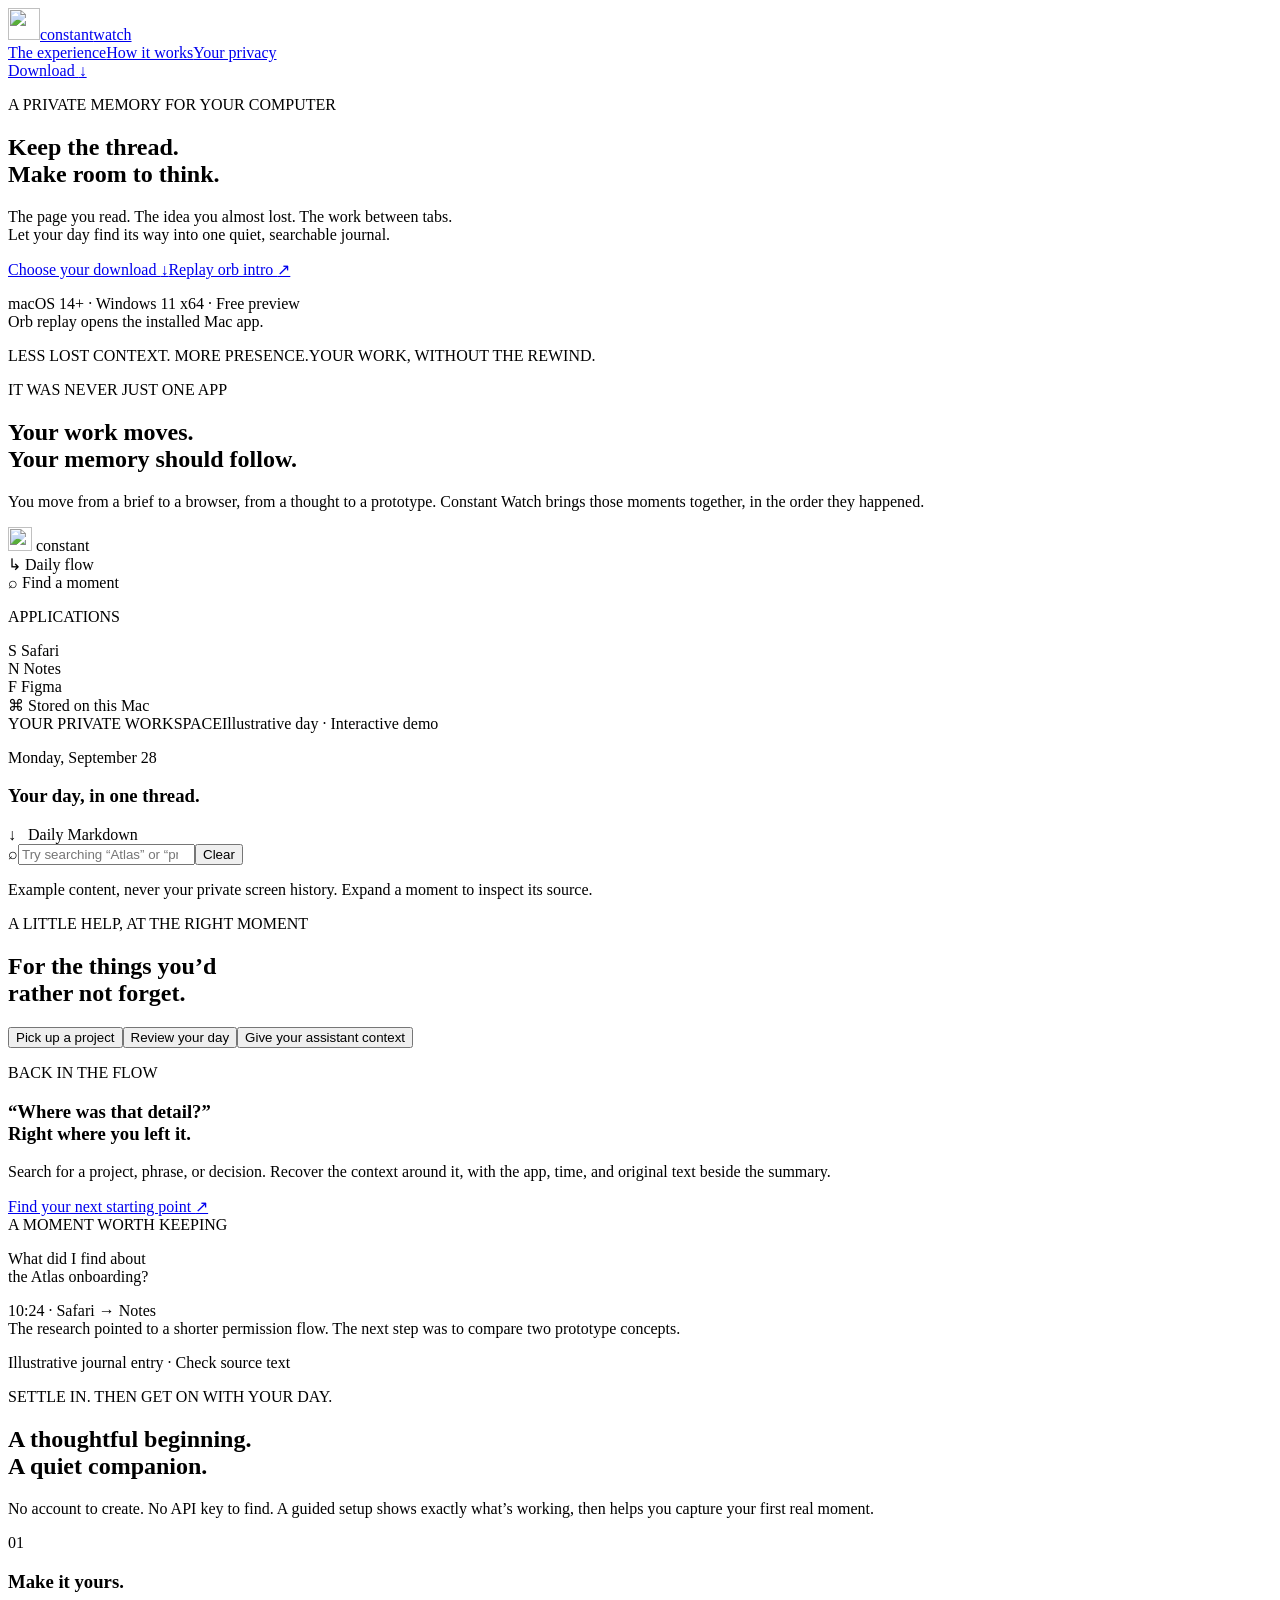
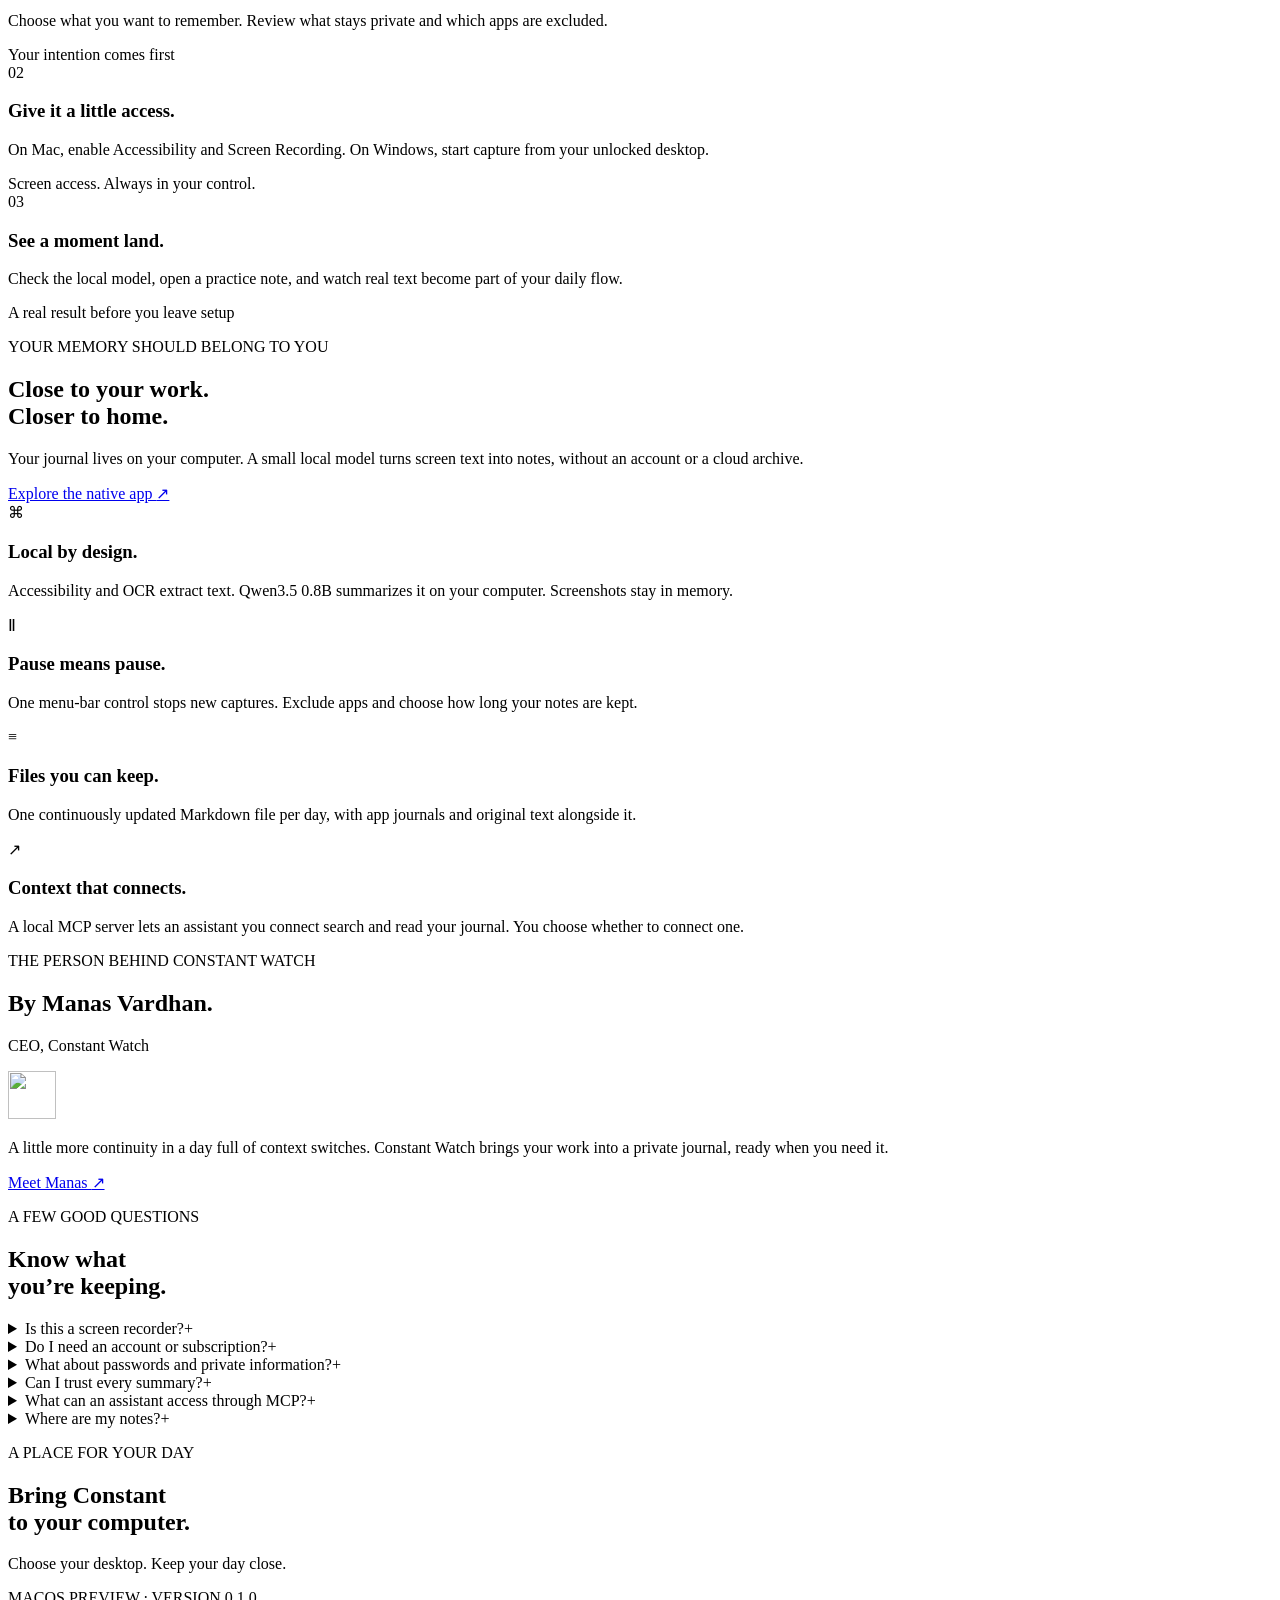
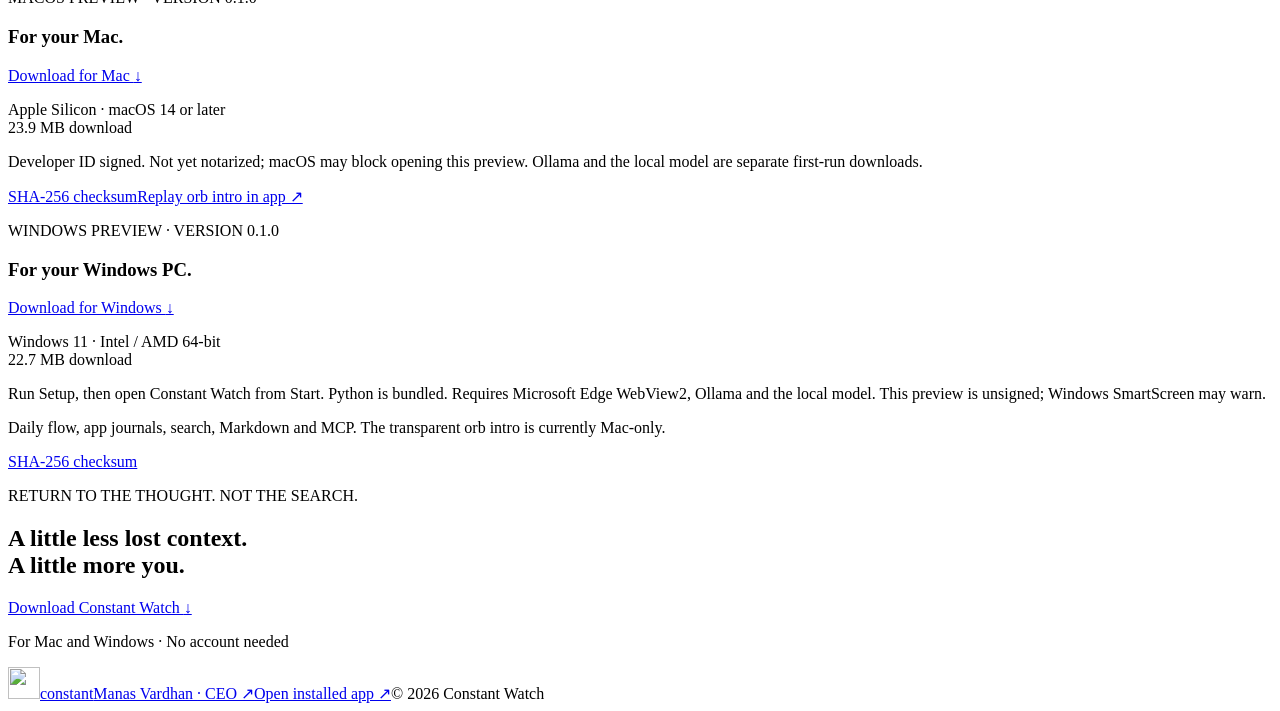
==== site/index.html @ dac9a5bb "Open-source Constant Watch for macOS and Windows under MIT" ====
<!doctype html>
<html lang="en">
<head><meta charset="UTF-8"><meta name="viewport" content="width=device-width, initial-scale=1"><meta name="theme-color" content="#ffffff"><meta name="description" content="A private, local memory for Mac and Windows. Turn visible screen text into one continuous daily journal. No account. No cloud archive."><link rel="icon" href="/favicon.svg" type="image/svg+xml"><title>Constant Watch — Keep the thread.</title><link rel="stylesheet" href="/static/landing.css"><script src="/static/landing.js" defer></script></head>
<body>
<header class="site-header"><a href="#" class="wordmark" aria-label="Constant Watch home"><img src="/static/brand-mark.svg" width="32" height="32" alt="">constant<span class="wordmark-suffix">watch</span></a><nav aria-label="Main navigation"><a href="#the-day">The experience</a><a href="#how-it-works">How it works</a><a href="#privacy">Your privacy</a></nav><a class="button ghost compact" href="#download">Download <span>↓</span></a></header>
<main>
<section class="hero">
  <div class="hero-image" aria-hidden="true"></div>
  <div class="hero-content"><p class="eyebrow">A PRIVATE MEMORY FOR YOUR COMPUTER</p><h1>Keep the thread.<br>Make room to think.</h1><p class="hero-copy">The page you read. The idea you almost lost. The work between tabs.<br>Let your day find its way into one quiet, searchable journal.</p><div class="hero-actions"><a class="button primary" href="#download">Choose your download <span>↓</span></a><a class="quiet-link" href="constantwatch://replay">Replay orb intro <span>↗</span></a></div><p class="hero-note">macOS 14+ · Windows 11 x64 <span>·</span> Free preview<br>Orb replay opens the installed Mac app.</p></div>
  <div class="hero-bottom"><span>LESS LOST CONTEXT. MORE PRESENCE.</span><span>YOUR WORK, WITHOUT THE REWIND.</span></div>
</section>
<section id="the-day" class="section experience">
  <div class="section-heading"><div><p class="eyebrow">IT WAS NEVER JUST ONE APP</p><h2>Your work moves.<br>Your memory should follow.</h2></div><p>You move from a brief to a browser, from a thought to a prototype. Constant Watch brings those moments together, in the order they happened.</p></div>
  <div class="product-demo">
    <aside class="demo-sidebar"><div class="mini-brand"><img src="/static/brand-mark.svg" width="24" height="24" alt=""> <span>constant</span></div><div class="demo-nav active">↳ <span>Daily flow</span></div><div class="demo-nav">⌕ <span>Find a moment</span></div><p class="demo-label">APPLICATIONS</p><div class="demo-app">S <span>Safari</span></div><div class="demo-app">N <span>Notes</span></div><div class="demo-app">F <span>Figma</span></div><div class="demo-sidebar-bottom">⌘ <span>Stored on this Mac</span></div></aside>
    <div class="demo-main"><div class="demo-top"><span>YOUR PRIVATE WORKSPACE</span><span>Illustrative day · Interactive demo</span></div><div class="demo-title"><div><p>Monday, September 28</p><h3>Your day, in one thread.</h3></div><span class="demo-export">↓ &nbsp; Daily Markdown</span></div><div class="demo-search"><span>⌕</span><input id="demo-search" type="search" aria-label="Search the illustrative journal" placeholder="Try searching “Atlas” or “prototype”…"><button id="demo-clear" type="button">Clear</button></div><div id="demo-entries" aria-live="polite"></div><p class="demo-caption">Example content, never your private screen history. Expand a moment to inspect its source.</p></div>
  </div>
</section>
<section class="section use-cases" id="uses"><div class="section-heading"><div><p class="eyebrow">A LITTLE HELP, AT THE RIGHT MOMENT</p><h2>For the things you’d<br>rather not forget.</h2></div></div><div class="use-tabs" role="tablist" aria-label="Use cases"><button role="tab" aria-selected="true" aria-controls="use-panel" id="use-recall" data-use="recall">Pick up a project</button><button role="tab" aria-selected="false" aria-controls="use-panel" id="use-review" data-use="review" tabindex="-1">Review your day</button><button role="tab" aria-selected="false" aria-controls="use-panel" id="use-assistant" data-use="assistant" tabindex="-1">Give your assistant context</button></div><div class="use-panel" id="use-panel" role="tabpanel" aria-labelledby="use-recall"><div><p class="eyebrow" id="use-eyebrow">BACK IN THE FLOW</p><h3 id="use-title">“Where was that detail?”<br>Right where you left it.</h3><p id="use-copy">Search for a project, phrase, or decision. Recover the context around it, with the app, time, and original text beside the summary.</p><a class="quiet-link" href="constantwatch://journal">Find your next starting point <span>↗</span></a></div><div class="use-example"><div class="example-label" id="example-label">A MOMENT WORTH KEEPING</div><p class="example-question" id="example-question">What did I find about<br>the Atlas onboarding?</p><div class="example-rule"></div><p id="example-answer">10:24 · Safari → Notes<br>The research pointed to a shorter permission flow. The next step was to compare two prototype concepts.</p><span class="example-footnote" id="example-footnote">Illustrative journal entry · Check source text</span></div></div></section>
<section class="section setup" id="how-it-works"><div class="section-heading"><div><p class="eyebrow">SETTLE IN. THEN GET ON WITH YOUR DAY.</p><h2>A thoughtful beginning.<br>A quiet companion.</h2></div><p>No account to create. No API key to find. A guided setup shows exactly what’s working, then helps you capture your first real moment.</p></div><div class="setup-grid"><article><span class="step-number">01</span><h3>Make it yours.</h3><p>Choose what you want to remember. Review what stays private and which apps are excluded.</p><span class="step-foot">Your intention comes first</span></article><article><span class="step-number">02</span><h3>Give it a little access.</h3><p>On Mac, enable Accessibility and Screen Recording. On Windows, start capture from your unlocked desktop.</p><span class="step-foot">Screen access. Always in your control.</span></article><article><span class="step-number">03</span><h3>See a moment land.</h3><p>Check the local model, open a practice note, and watch real text become part of your daily flow.</p><span class="step-foot">A real result before you leave setup</span></article></div></section>
<section class="section privacy" id="privacy"><div class="privacy-intro"><p class="eyebrow">YOUR MEMORY SHOULD BELONG TO YOU</p><h2>Close to your work.<br>Closer to home.</h2><p>Your journal lives on your computer. A small local model turns screen text into notes, without an account or a cloud archive.</p><a class="button ghost" href="constantwatch://onboarding">Explore the native app <span>↗</span></a></div><div class="privacy-grid"><article><span class="line-icon">⌘</span><h3>Local by design.</h3><p>Accessibility and OCR extract text. Qwen3.5 0.8B summarizes it on your computer. Screenshots stay in memory.</p></article><article><span class="line-icon">Ⅱ</span><h3>Pause means pause.</h3><p>One menu-bar control stops new captures. Exclude apps and choose how long your notes are kept.</p></article><article><span class="line-icon">≡</span><h3>Files you can keep.</h3><p>One continuously updated Markdown file per day, with app journals and original text alongside it.</p></article><article><span class="line-icon">↗</span><h3>Context that connects.</h3><p>A local MCP server lets an assistant you connect search and read your journal. You choose whether to connect one.</p></article></div></section>
<section class="section creator-section" id="manas-vardhan" aria-labelledby="creator-title">
  <div class="creator-identity"><p class="eyebrow">THE PERSON BEHIND CONSTANT WATCH</p><h2 id="creator-title">By Manas Vardhan.</h2><p class="creator-role">CEO, Constant Watch</p></div>
  <div class="creator-story"><img src="/static/brand-mark.svg" width="48" height="48" alt=""><p>A little more continuity in a day full of context switches. Constant Watch brings your work into a private journal, ready when you need it.</p><a class="quiet-link" href="https://manasvardhan.com/" target="_blank" rel="noopener noreferrer">Meet Manas <span aria-hidden="true">↗</span></a></div>
</section>
<section class="section faq"><div><p class="eyebrow">A FEW GOOD QUESTIONS</p><h2>Know what<br>you’re keeping.</h2></div><div class="faq-list"><details><summary>Is this a screen recorder?<span>+</span></summary><p>It periodically captures text from your foreground app using Accessibility and OCR. It doesn’t save screenshots or video. The default interval is 10 seconds, so brief changes between samples can be missed.</p></details><details><summary>Do I need an account or subscription?<span>+</span></summary><p>No. This version has no authentication, sign-up, or subscription flow. It runs on your computer with Ollama and the local model. The desktop app stores your journal locally.</p></details><details><summary>What about passwords and private information?<span>+</span></summary><p>Password managers are excluded by default, detected secure fields are skipped, and common secret patterns are redacted. Those protections are best-effort. Exclude sensitive apps or pause capture for anything you don’t want stored.</p></details><details><summary>Can I trust every summary?<span>+</span></summary><p>Small models can make mistakes. Every journal entry retains its original Accessibility and OCR text, so you can check what was actually visible. Screen text is reference material, never instructions for your assistant.</p></details><details><summary>What can an assistant access through MCP?<span>+</span></summary><p>Once you connect it, an assistant can search and read the captured journal, including source text. The MCP server is read-only. The assistant’s own handling of that context depends on the service you use.</p></details><details><summary>Where are my notes?<span>+</span></summary><p>On Mac, in Application Support under Constant Watch. On Windows, in %LOCALAPPDATA%\Constant Watch. Capture settings shows the folder; you can also download a day as Markdown.</p></details></div></section>
<section class="section download-section" id="download"><div><p class="eyebrow">A PLACE FOR YOUR DAY</p><h2>Bring Constant<br>to your computer.</h2><p>Choose your desktop. Keep your day close.</p></div><div class="download-card"><p class="release-label">MACOS PREVIEW · VERSION 0.1.0</p><h3>For your Mac.</h3><a class="button primary" href="https://github.com/yug-space/constant-watch/releases/download/v0.1.0/Constant-Watch-0.1.0-macOS-arm64.dmg" download>Download for Mac <span>↓</span></a><p>Apple Silicon · macOS 14 or later<br><span id="download-size">23.9 MB download</span></p><p class="release-note">Developer ID signed. Not yet notarized; macOS may block opening this preview. Ollama and the local model are separate first-run downloads.</p><div class="download-links"><a href="https://github.com/yug-space/constant-watch/releases/download/v0.1.0/Constant-Watch-0.1.0-macOS-arm64.dmg.sha256">SHA-256 checksum</a><a href="constantwatch://replay">Replay orb intro in app ↗</a></div></div><div class="download-card windows-download"><p class="release-label">WINDOWS PREVIEW · VERSION 0.1.0</p><h3>For your Windows PC.</h3><a class="button primary" href="https://github.com/yug-space/constant-watch/releases/download/v0.1.0/Constant-Watch-0.1.0-Windows-x64-Setup.exe" download>Download for Windows <span>↓</span></a><p>Windows 11 · Intel / AMD 64-bit<br><span id="windows-download-size">22.7 MB download</span></p><p class="release-note">Run Setup, then open Constant Watch from Start. Python is bundled. Requires Microsoft Edge WebView2, Ollama and the local model. This preview is unsigned; Windows SmartScreen may warn.</p><p class="release-note">Daily flow, app journals, search, Markdown and MCP. The transparent orb intro is currently Mac-only.</p><div class="download-links"><a href="https://github.com/yug-space/constant-watch/releases/download/v0.1.0/Constant-Watch-0.1.0-Windows-x64-Setup.exe.sha256">SHA-256 checksum</a></div></div></section><section class="closing"><div><p class="eyebrow">RETURN TO THE THOUGHT. NOT THE SEARCH.</p><h2>A little less lost context.<br>A little more you.</h2><a class="button ghost" href="#download">Download Constant Watch <span>↓</span></a><p>For Mac and Windows · No account needed</p></div></section>
</main><footer class="site-footer"><a class="wordmark" href="#"><img src="/static/brand-mark.svg" width="32" height="32" alt="">constant</a><a href="https://manasvardhan.com/" target="_blank" rel="noopener noreferrer">Manas Vardhan <span>· CEO ↗</span></a><a href="constantwatch://journal">Open installed app ↗</a><span>© 2026 Constant Watch</span></footer>
</body></html>
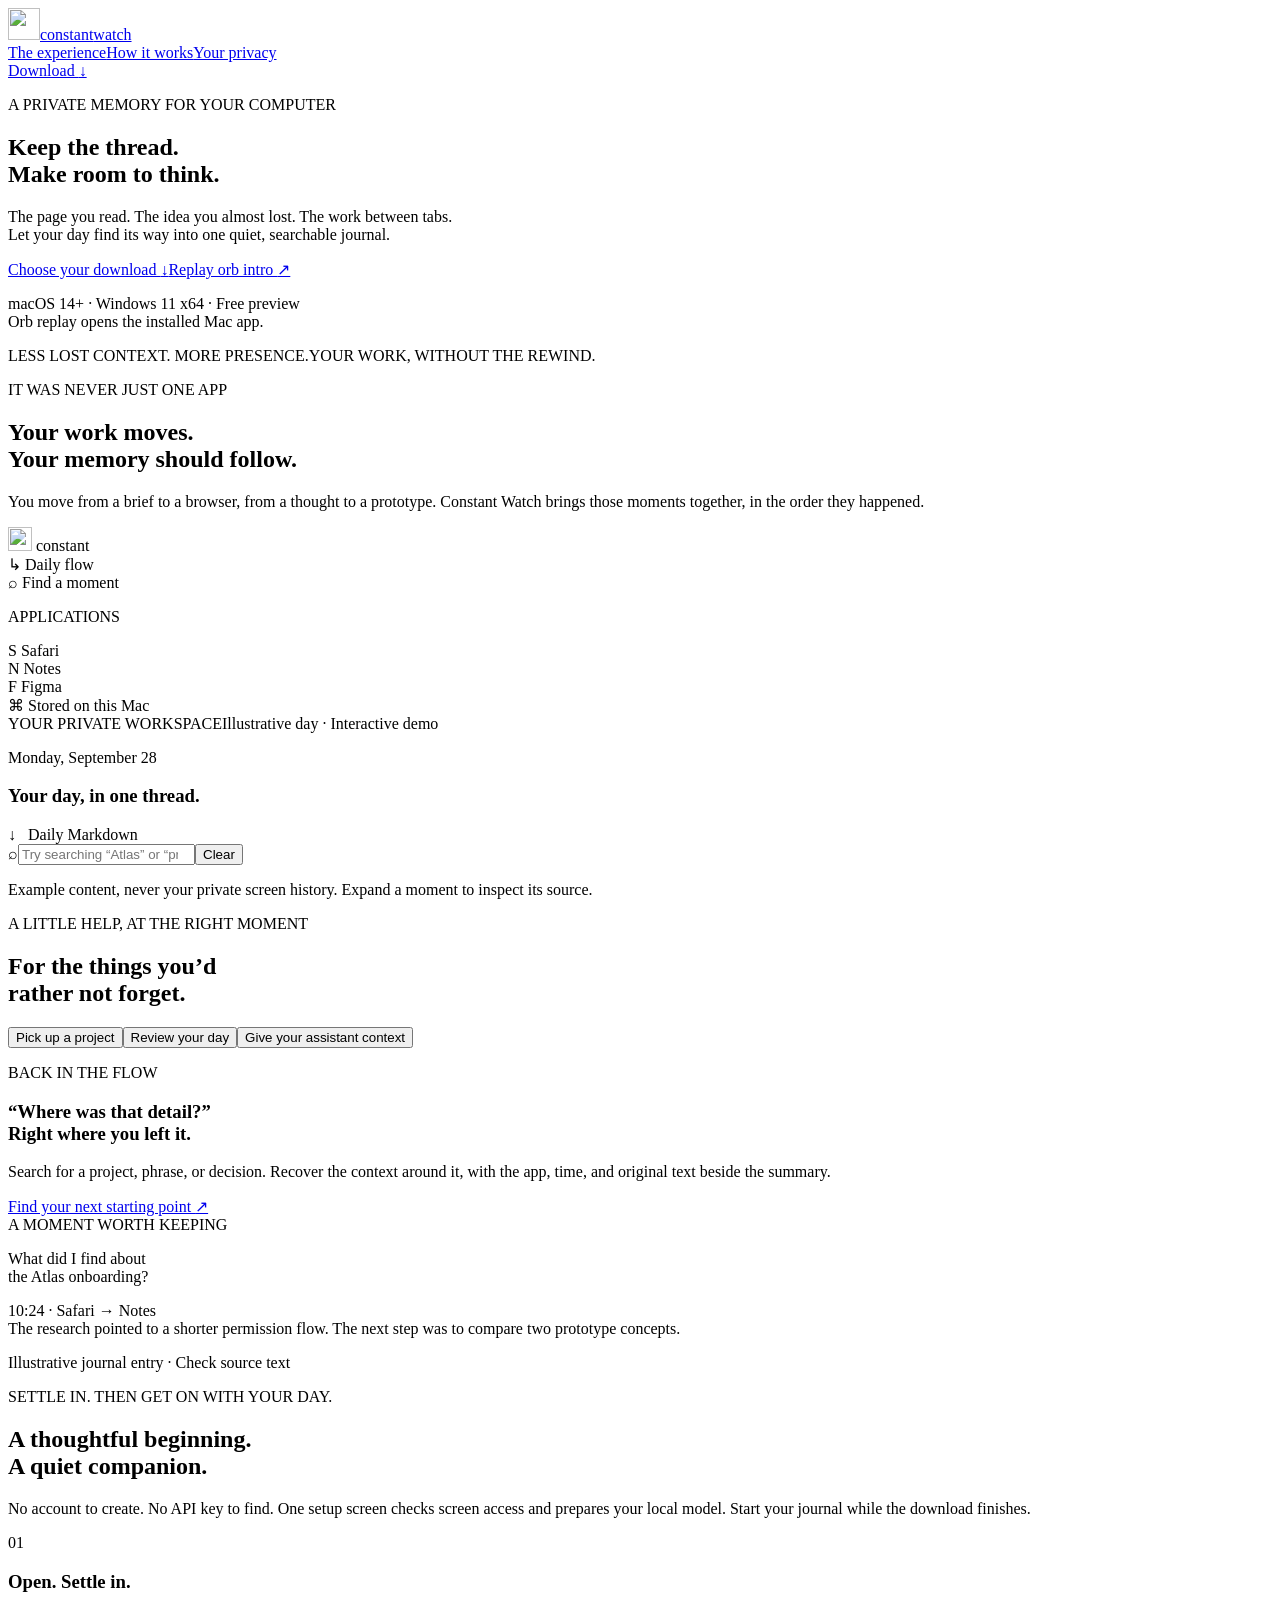
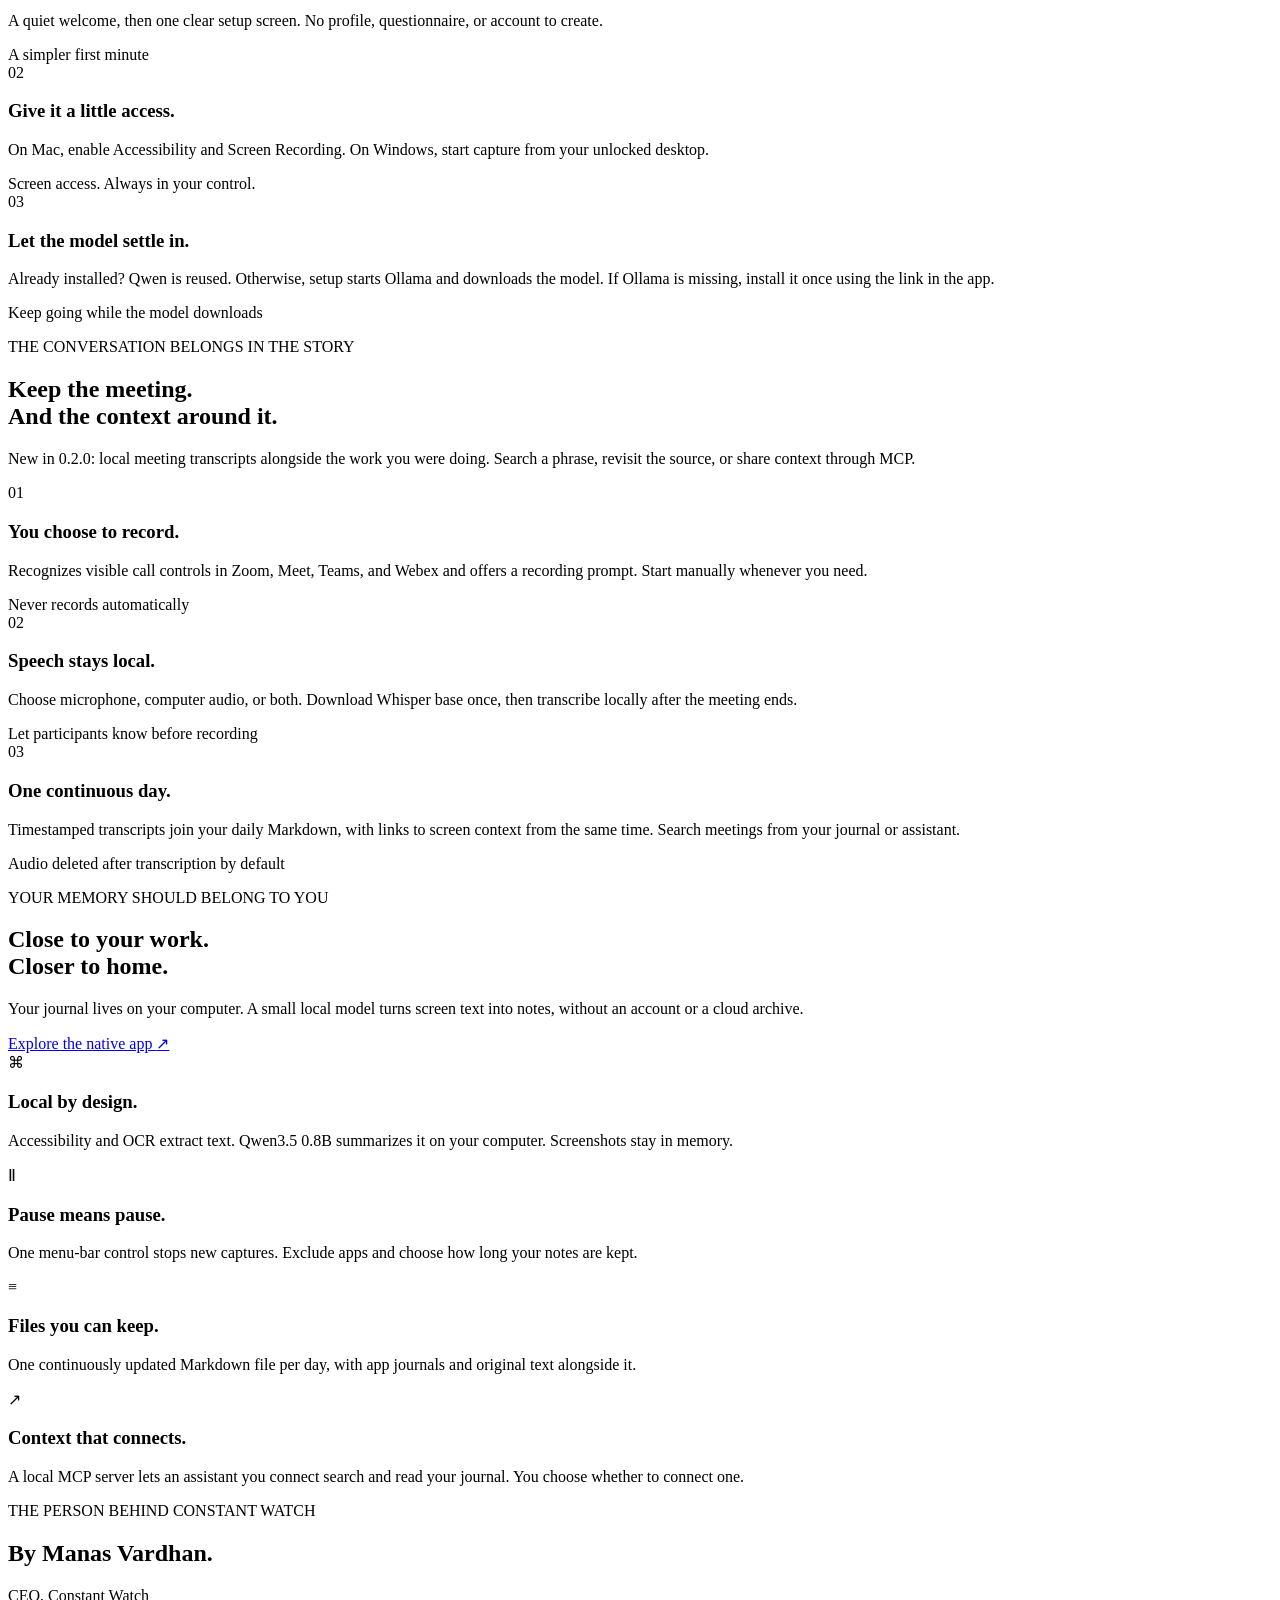
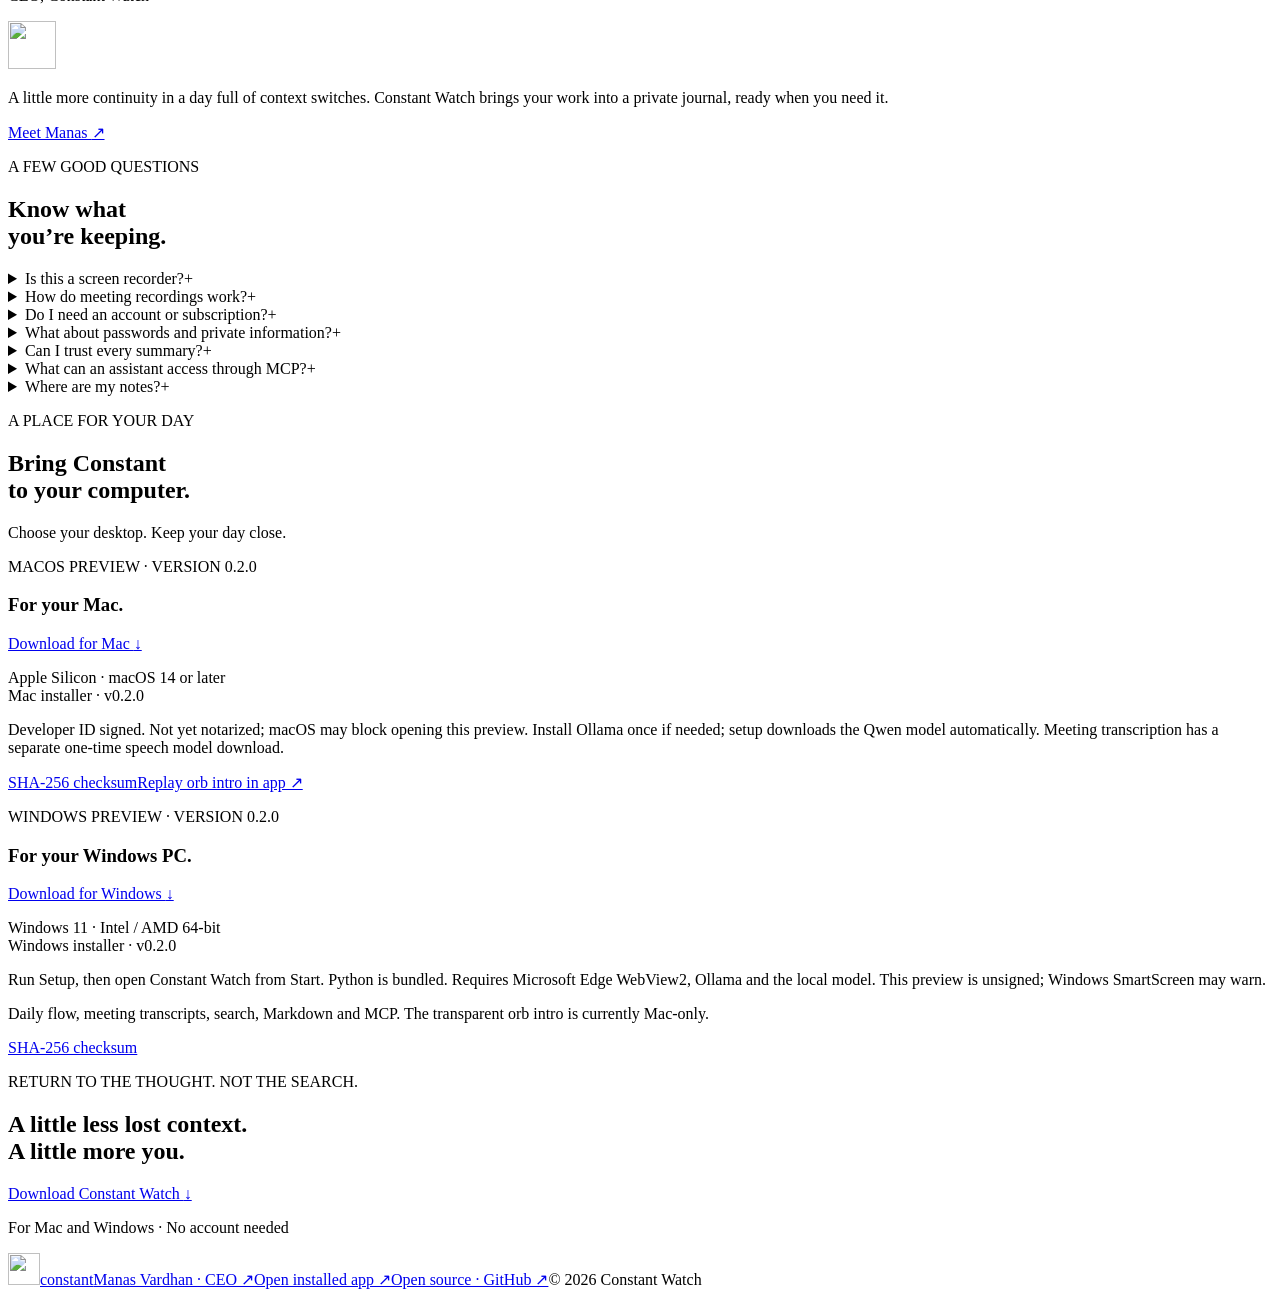
==== commit ec1e4824: "Update release website and install guide for meetings and simpler setup" ====
--- a/site/index.html
+++ b/site/index.html
@@ -17,13 +17,14 @@
   </div>
 </section>
 <section class="section use-cases" id="uses"><div class="section-heading"><div><p class="eyebrow">A LITTLE HELP, AT THE RIGHT MOMENT</p><h2>For the things you’d<br>rather not forget.</h2></div></div><div class="use-tabs" role="tablist" aria-label="Use cases"><button role="tab" aria-selected="true" aria-controls="use-panel" id="use-recall" data-use="recall">Pick up a project</button><button role="tab" aria-selected="false" aria-controls="use-panel" id="use-review" data-use="review" tabindex="-1">Review your day</button><button role="tab" aria-selected="false" aria-controls="use-panel" id="use-assistant" data-use="assistant" tabindex="-1">Give your assistant context</button></div><div class="use-panel" id="use-panel" role="tabpanel" aria-labelledby="use-recall"><div><p class="eyebrow" id="use-eyebrow">BACK IN THE FLOW</p><h3 id="use-title">“Where was that detail?”<br>Right where you left it.</h3><p id="use-copy">Search for a project, phrase, or decision. Recover the context around it, with the app, time, and original text beside the summary.</p><a class="quiet-link" href="constantwatch://journal">Find your next starting point <span>↗</span></a></div><div class="use-example"><div class="example-label" id="example-label">A MOMENT WORTH KEEPING</div><p class="example-question" id="example-question">What did I find about<br>the Atlas onboarding?</p><div class="example-rule"></div><p id="example-answer">10:24 · Safari → Notes<br>The research pointed to a shorter permission flow. The next step was to compare two prototype concepts.</p><span class="example-footnote" id="example-footnote">Illustrative journal entry · Check source text</span></div></div></section>
-<section class="section setup" id="how-it-works"><div class="section-heading"><div><p class="eyebrow">SETTLE IN. THEN GET ON WITH YOUR DAY.</p><h2>A thoughtful beginning.<br>A quiet companion.</h2></div><p>No account to create. No API key to find. A guided setup shows exactly what’s working, then helps you capture your first real moment.</p></div><div class="setup-grid"><article><span class="step-number">01</span><h3>Make it yours.</h3><p>Choose what you want to remember. Review what stays private and which apps are excluded.</p><span class="step-foot">Your intention comes first</span></article><article><span class="step-number">02</span><h3>Give it a little access.</h3><p>On Mac, enable Accessibility and Screen Recording. On Windows, start capture from your unlocked desktop.</p><span class="step-foot">Screen access. Always in your control.</span></article><article><span class="step-number">03</span><h3>See a moment land.</h3><p>Check the local model, open a practice note, and watch real text become part of your daily flow.</p><span class="step-foot">A real result before you leave setup</span></article></div></section>
+<section class="section setup" id="how-it-works"><div class="section-heading"><div><p class="eyebrow">SETTLE IN. THEN GET ON WITH YOUR DAY.</p><h2>A thoughtful beginning.<br>A quiet companion.</h2></div><p>No account to create. No API key to find. One setup screen checks screen access and prepares your local model. Start your journal while the download finishes.</p></div><div class="setup-grid"><article><span class="step-number">01</span><h3>Open. Settle in.</h3><p>A quiet welcome, then one clear setup screen. No profile, questionnaire, or account to create.</p><span class="step-foot">A simpler first minute</span></article><article><span class="step-number">02</span><h3>Give it a little access.</h3><p>On Mac, enable Accessibility and Screen Recording. On Windows, start capture from your unlocked desktop.</p><span class="step-foot">Screen access. Always in your control.</span></article><article><span class="step-number">03</span><h3>Let the model settle in.</h3><p>Already installed? Qwen is reused. Otherwise, setup starts Ollama and downloads the model. If Ollama is missing, install it once using the link in the app.</p><span class="step-foot">Keep going while the model downloads</span></article></div></section>
+<section class="section meetings-section" id="meetings"><div class="section-heading"><div><p class="eyebrow">THE CONVERSATION BELONGS IN THE STORY</p><h2>Keep the meeting.<br>And the context around it.</h2></div><p>New in 0.2.0: local meeting transcripts alongside the work you were doing. Search a phrase, revisit the source, or share context through MCP.</p></div><div class="setup-grid"><article><span class="step-number">01</span><h3>You choose to record.</h3><p>Recognizes visible call controls in Zoom, Meet, Teams, and Webex and offers a recording prompt. Start manually whenever you need.</p><span class="step-foot">Never records automatically</span></article><article><span class="step-number">02</span><h3>Speech stays local.</h3><p>Choose microphone, computer audio, or both. Download Whisper base once, then transcribe locally after the meeting ends.</p><span class="step-foot">Let participants know before recording</span></article><article><span class="step-number">03</span><h3>One continuous day.</h3><p>Timestamped transcripts join your daily Markdown, with links to screen context from the same time. Search meetings from your journal or assistant.</p><span class="step-foot">Audio deleted after transcription by default</span></article></div></section>
 <section class="section privacy" id="privacy"><div class="privacy-intro"><p class="eyebrow">YOUR MEMORY SHOULD BELONG TO YOU</p><h2>Close to your work.<br>Closer to home.</h2><p>Your journal lives on your computer. A small local model turns screen text into notes, without an account or a cloud archive.</p><a class="button ghost" href="constantwatch://onboarding">Explore the native app <span>↗</span></a></div><div class="privacy-grid"><article><span class="line-icon">⌘</span><h3>Local by design.</h3><p>Accessibility and OCR extract text. Qwen3.5 0.8B summarizes it on your computer. Screenshots stay in memory.</p></article><article><span class="line-icon">Ⅱ</span><h3>Pause means pause.</h3><p>One menu-bar control stops new captures. Exclude apps and choose how long your notes are kept.</p></article><article><span class="line-icon">≡</span><h3>Files you can keep.</h3><p>One continuously updated Markdown file per day, with app journals and original text alongside it.</p></article><article><span class="line-icon">↗</span><h3>Context that connects.</h3><p>A local MCP server lets an assistant you connect search and read your journal. You choose whether to connect one.</p></article></div></section>
 <section class="section creator-section" id="manas-vardhan" aria-labelledby="creator-title">
   <div class="creator-identity"><p class="eyebrow">THE PERSON BEHIND CONSTANT WATCH</p><h2 id="creator-title">By Manas Vardhan.</h2><p class="creator-role">CEO, Constant Watch</p></div>
   <div class="creator-story"><img src="/static/brand-mark.svg" width="48" height="48" alt=""><p>A little more continuity in a day full of context switches. Constant Watch brings your work into a private journal, ready when you need it.</p><a class="quiet-link" href="https://manasvardhan.com/" target="_blank" rel="noopener noreferrer">Meet Manas <span aria-hidden="true">↗</span></a></div>
 </section>
-<section class="section faq"><div><p class="eyebrow">A FEW GOOD QUESTIONS</p><h2>Know what<br>you’re keeping.</h2></div><div class="faq-list"><details><summary>Is this a screen recorder?<span>+</span></summary><p>It periodically captures text from your foreground app using Accessibility and OCR. It doesn’t save screenshots or video. The default interval is 10 seconds, so brief changes between samples can be missed.</p></details><details><summary>Do I need an account or subscription?<span>+</span></summary><p>No. This version has no authentication, sign-up, or subscription flow. It runs on your computer with Ollama and the local model. The desktop app stores your journal locally.</p></details><details><summary>What about passwords and private information?<span>+</span></summary><p>Password managers are excluded by default, detected secure fields are skipped, and common secret patterns are redacted. Those protections are best-effort. Exclude sensitive apps or pause capture for anything you don’t want stored.</p></details><details><summary>Can I trust every summary?<span>+</span></summary><p>Small models can make mistakes. Every journal entry retains its original Accessibility and OCR text, so you can check what was actually visible. Screen text is reference material, never instructions for your assistant.</p></details><details><summary>What can an assistant access through MCP?<span>+</span></summary><p>Once you connect it, an assistant can search and read the captured journal, including source text. The MCP server is read-only. The assistant’s own handling of that context depends on the service you use.</p></details><details><summary>Where are my notes?<span>+</span></summary><p>On Mac, in Application Support under Constant Watch. On Windows, in %LOCALAPPDATA%\Constant Watch. Capture settings shows the folder; you can also download a day as Markdown.</p></details></div></section>
-<section class="section download-section" id="download"><div><p class="eyebrow">A PLACE FOR YOUR DAY</p><h2>Bring Constant<br>to your computer.</h2><p>Choose your desktop. Keep your day close.</p></div><div class="download-card"><p class="release-label">MACOS PREVIEW · VERSION 0.1.0</p><h3>For your Mac.</h3><a class="button primary" href="https://github.com/yug-space/constant-watch/releases/download/v0.1.0/Constant-Watch-0.1.0-macOS-arm64.dmg" download>Download for Mac <span>↓</span></a><p>Apple Silicon · macOS 14 or later<br><span id="download-size">23.9 MB download</span></p><p class="release-note">Developer ID signed. Not yet notarized; macOS may block opening this preview. Ollama and the local model are separate first-run downloads.</p><div class="download-links"><a href="https://github.com/yug-space/constant-watch/releases/download/v0.1.0/Constant-Watch-0.1.0-macOS-arm64.dmg.sha256">SHA-256 checksum</a><a href="constantwatch://replay">Replay orb intro in app ↗</a></div></div><div class="download-card windows-download"><p class="release-label">WINDOWS PREVIEW · VERSION 0.1.0</p><h3>For your Windows PC.</h3><a class="button primary" href="https://github.com/yug-space/constant-watch/releases/download/v0.1.0/Constant-Watch-0.1.0-Windows-x64-Setup.exe" download>Download for Windows <span>↓</span></a><p>Windows 11 · Intel / AMD 64-bit<br><span id="windows-download-size">22.7 MB download</span></p><p class="release-note">Run Setup, then open Constant Watch from Start. Python is bundled. Requires Microsoft Edge WebView2, Ollama and the local model. This preview is unsigned; Windows SmartScreen may warn.</p><p class="release-note">Daily flow, app journals, search, Markdown and MCP. The transparent orb intro is currently Mac-only.</p><div class="download-links"><a href="https://github.com/yug-space/constant-watch/releases/download/v0.1.0/Constant-Watch-0.1.0-Windows-x64-Setup.exe.sha256">SHA-256 checksum</a></div></div></section><section class="closing"><div><p class="eyebrow">RETURN TO THE THOUGHT. NOT THE SEARCH.</p><h2>A little less lost context.<br>A little more you.</h2><a class="button ghost" href="#download">Download Constant Watch <span>↓</span></a><p>For Mac and Windows · No account needed</p></div></section>
-</main><footer class="site-footer"><a class="wordmark" href="#"><img src="/static/brand-mark.svg" width="32" height="32" alt="">constant</a><a href="https://manasvardhan.com/" target="_blank" rel="noopener noreferrer">Manas Vardhan <span>· CEO ↗</span></a><a href="constantwatch://journal">Open installed app ↗</a><span>© 2026 Constant Watch</span></footer>
+<section class="section faq"><div><p class="eyebrow">A FEW GOOD QUESTIONS</p><h2>Know what<br>you’re keeping.</h2></div><div class="faq-list"><details><summary>Is this a screen recorder?<span>+</span></summary><p>It periodically captures text from your foreground app using Accessibility and OCR. It doesn’t save screenshots or video. The default interval is 10 seconds, so brief changes between samples can be missed.</p></details><details><summary>How do meeting recordings work?<span>+</span></summary><p>Recording starts only when you choose. Computer audio includes all system sound, not just a meeting app. Transcription runs after you stop, using a separate Whisper base download of about 150 MB. Timestamps identify audio sources, not individual speakers. Detection relies on visible call controls and may miss background calls. This preview still needs live-call hardware validation.</p></details><details><summary>Do I need an account or subscription?<span>+</span></summary><p>No. This version has no authentication, sign-up, or subscription flow. It runs on your computer with Ollama and the local model. The desktop app stores your journal locally.</p></details><details><summary>What about passwords and private information?<span>+</span></summary><p>Password managers are excluded by default, detected secure fields are skipped, and common secret patterns are redacted. Those protections are best-effort. Exclude sensitive apps or pause capture for anything you don’t want stored.</p></details><details><summary>Can I trust every summary?<span>+</span></summary><p>Small models can make mistakes. Every journal entry retains its original Accessibility and OCR text, so you can check what was actually visible. Screen text is reference material, never instructions for your assistant.</p></details><details><summary>What can an assistant access through MCP?<span>+</span></summary><p>Once you connect it, an assistant can search and read the captured journal, including source text. Meeting transcripts and their linked screen context are also available. The MCP server is read-only. The assistant’s own handling of that context depends on the service you use.</p></details><details><summary>Where are my notes?<span>+</span></summary><p>On Mac, in Application Support under Constant Watch. On Windows, in %LOCALAPPDATA%\Constant Watch. Capture settings shows the folder; you can also download a day as Markdown.</p></details></div></section>
+<section class="section download-section" id="download"><div><p class="eyebrow">A PLACE FOR YOUR DAY</p><h2>Bring Constant<br>to your computer.</h2><p>Choose your desktop. Keep your day close.</p></div><div class="download-card"><p class="release-label">MACOS PREVIEW · VERSION 0.2.0</p><h3>For your Mac.</h3><a class="button primary" href="https://github.com/yug-space/constant-watch/releases/download/v0.2.0/Constant-Watch-0.2.0-macOS-arm64.dmg" download>Download for Mac <span>↓</span></a><p>Apple Silicon · macOS 14 or later<br><span id="download-size">Mac installer · v0.2.0</span></p><p class="release-note">Developer ID signed. Not yet notarized; macOS may block opening this preview. Install Ollama once if needed; setup downloads the Qwen model automatically. Meeting transcription has a separate one-time speech model download.</p><div class="download-links"><a href="https://github.com/yug-space/constant-watch/releases/download/v0.2.0/Constant-Watch-0.2.0-macOS-arm64.dmg.sha256">SHA-256 checksum</a><a href="constantwatch://replay">Replay orb intro in app ↗</a></div></div><div class="download-card windows-download"><p class="release-label">WINDOWS PREVIEW · VERSION 0.2.0</p><h3>For your Windows PC.</h3><a class="button primary" href="https://github.com/yug-space/constant-watch/releases/download/v0.2.0/Constant-Watch-0.2.0-Windows-x64-Setup.exe" download>Download for Windows <span>↓</span></a><p>Windows 11 · Intel / AMD 64-bit<br><span id="windows-download-size">Windows installer · v0.2.0</span></p><p class="release-note">Run Setup, then open Constant Watch from Start. Python is bundled. Requires Microsoft Edge WebView2, Ollama and the local model. This preview is unsigned; Windows SmartScreen may warn.</p><p class="release-note">Daily flow, meeting transcripts, search, Markdown and MCP. The transparent orb intro is currently Mac-only.</p><div class="download-links"><a href="https://github.com/yug-space/constant-watch/releases/download/v0.2.0/Constant-Watch-0.2.0-Windows-x64-Setup.exe.sha256">SHA-256 checksum</a></div></div></section><section class="closing"><div><p class="eyebrow">RETURN TO THE THOUGHT. NOT THE SEARCH.</p><h2>A little less lost context.<br>A little more you.</h2><a class="button ghost" href="#download">Download Constant Watch <span>↓</span></a><p>For Mac and Windows · No account needed</p></div></section>
+</main><footer class="site-footer"><a class="wordmark" href="#"><img src="/static/brand-mark.svg" width="32" height="32" alt="">constant</a><a href="https://manasvardhan.com/" target="_blank" rel="noopener noreferrer">Manas Vardhan <span>· CEO ↗</span></a><a href="constantwatch://journal">Open installed app ↗</a><a href="https://github.com/yug-space/constant-watch" target="_blank" rel="noopener noreferrer">Open source · GitHub ↗</a><span>© 2026 Constant Watch</span></footer>
 </body></html>
